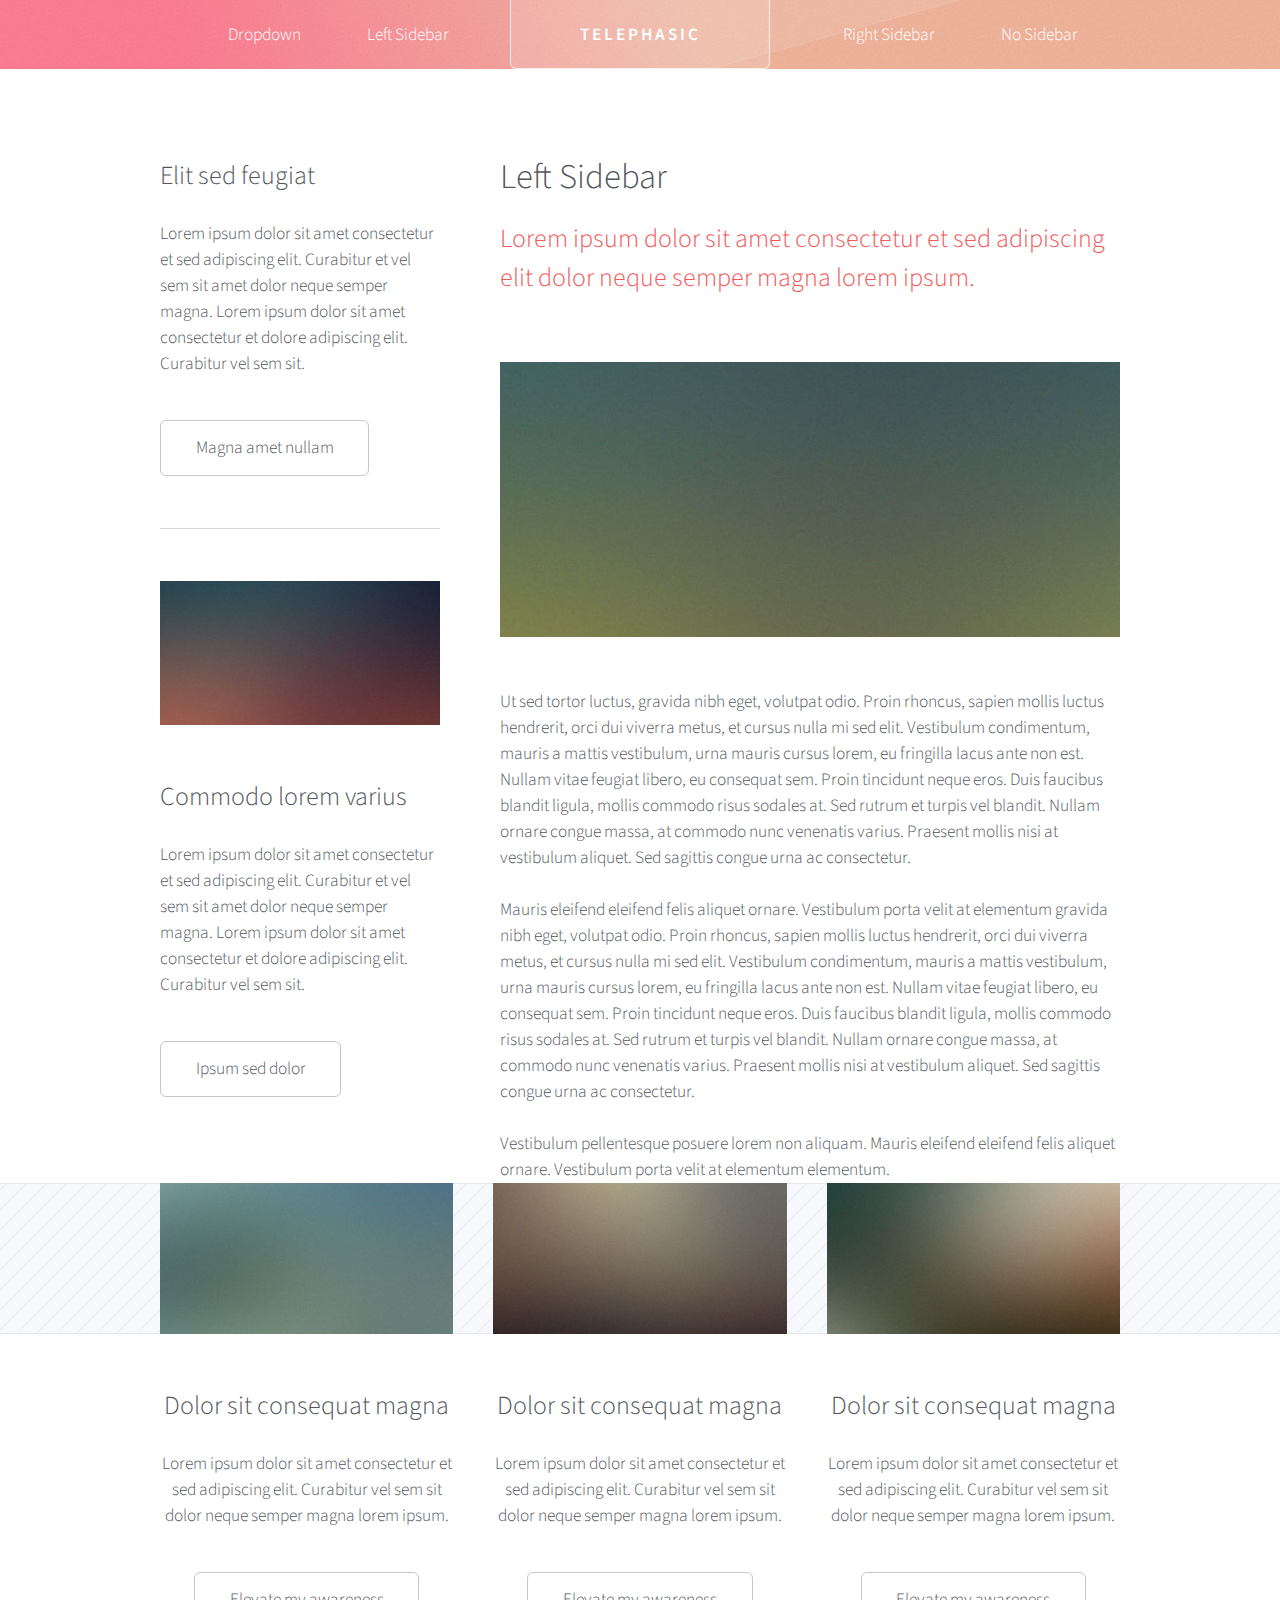
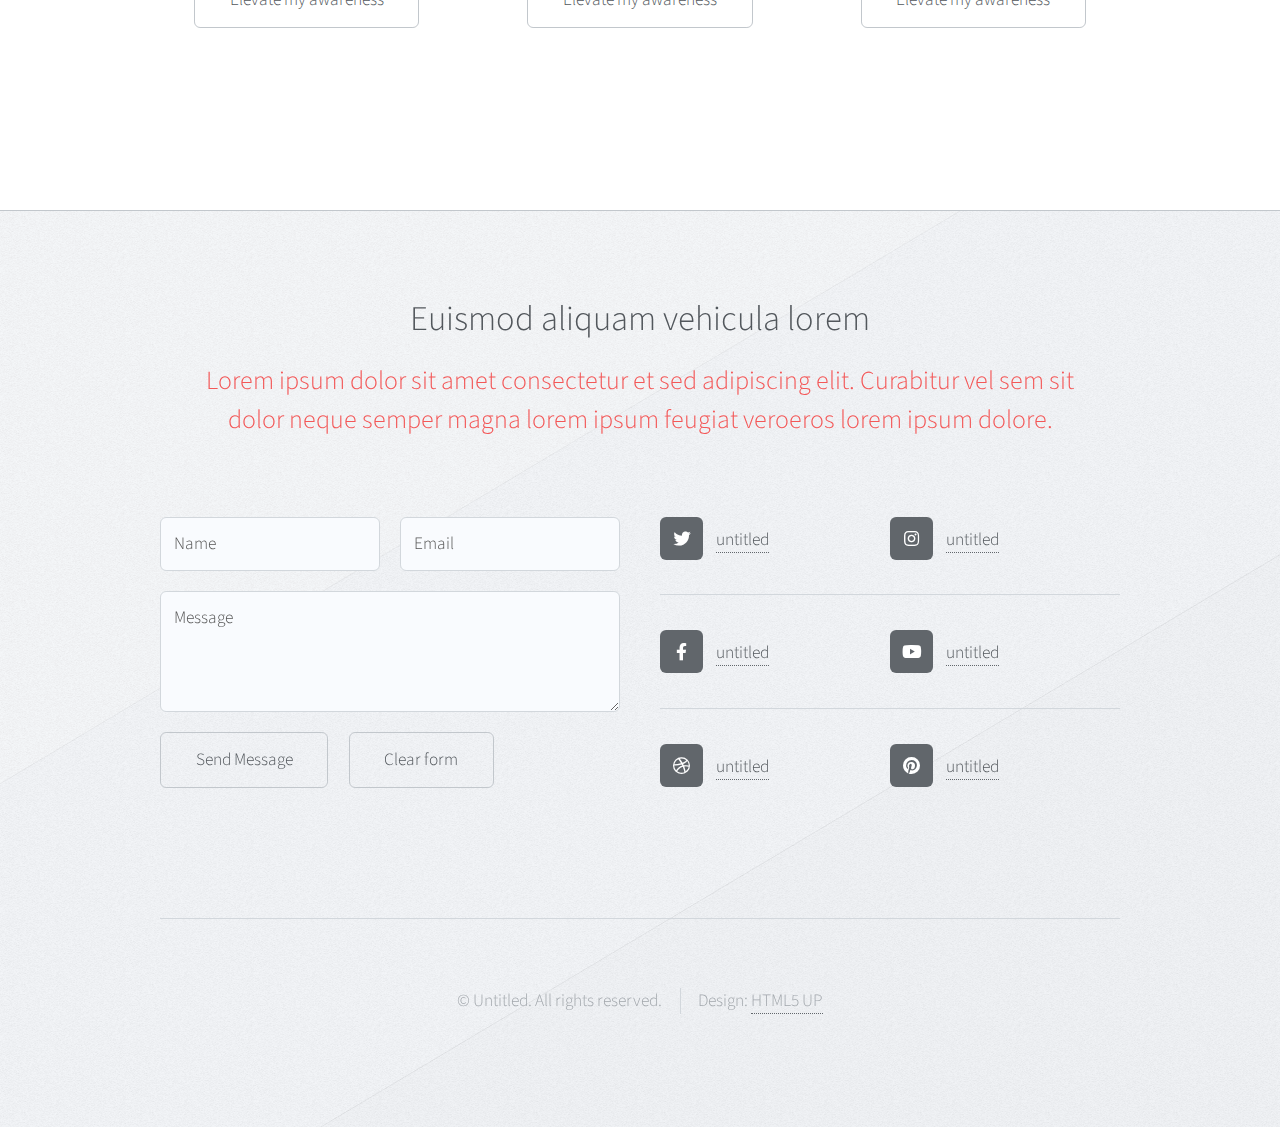
==== left-sidebar.html @ 4c79ed7a "Add files via upload" ====
<!DOCTYPE HTML>
<!--
	Telephasic by HTML5 UP
	html5up.net | @ajlkn
	Free for personal and commercial use under the CCA 3.0 license (html5up.net/license)
-->
<html>
	<head>
		<title>Telephasic by HTML5 UP</title>
		<meta charset="utf-8" />
		<meta name="viewport" content="width=device-width, initial-scale=1, user-scalable=no" />
		<link rel="stylesheet" href="assets/css/main.css" />
	</head>
	<body class="left-sidebar is-preload">
		<div id="page-wrapper">

			<!-- Header -->
				<div id="header-wrapper">
					<div id="header" class="container">

						<!-- Logo -->
							<h1 id="logo"><a href="index.html">Telephasic</a></h1>

						<!-- Nav -->
							<nav id="nav">
								<ul>
									<li>
										<a href="#">Dropdown</a>
										<ul>
											<li><a href="#">Lorem ipsum dolor</a></li>
											<li><a href="#">Magna phasellus</a></li>
											<li><a href="#">Etiam dolore nisl</a></li>
											<li>
												<a href="#">Phasellus consequat</a>
												<ul>
													<li><a href="#">Lorem ipsum dolor</a></li>
													<li><a href="#">Phasellus consequat</a></li>
													<li><a href="#">Magna phasellus</a></li>
													<li><a href="#">Etiam dolore nisl</a></li>
												</ul>
											</li>
											<li><a href="#">Veroeros feugiat</a></li>
										</ul>
									</li>
									<li><a href="left-sidebar.html">Left Sidebar</a></li>
									<li class="break"><a href="right-sidebar.html">Right Sidebar</a></li>
									<li><a href="no-sidebar.html">No Sidebar</a></li>
								</ul>
							</nav>

					</div>
				</div>

			<!-- Main -->
				<div class="wrapper">
					<div class="container" id="main">
						<div class="row gtr-150">
							<div class="col-4 col-12-narrower">

								<!-- Sidebar -->
									<section id="sidebar">
										<section>
											<header>
												<h3>Elit sed feugiat</h3>
											</header>
											<p>Lorem ipsum dolor sit amet consectetur et sed adipiscing elit. Curabitur et vel
											sem sit amet dolor neque semper magna. Lorem ipsum dolor sit amet consectetur et dolore
											adipiscing elit. Curabitur vel sem sit.</p>
											<ul class="actions">
												<li><a href="#" class="button">Magna amet nullam</a></li>
											</ul>
										</section>
										<section>
											<a href="#" class="image featured"><img src="images/pic07.jpg" alt="" /></a>
											<header>
												<h3>Commodo lorem varius</h3>
											</header>
											<p>Lorem ipsum dolor sit amet consectetur et sed adipiscing elit. Curabitur et vel
											sem sit amet dolor neque semper magna. Lorem ipsum dolor sit amet consectetur et dolore
											adipiscing elit. Curabitur vel sem sit.</p>
											<ul class="actions">
												<li><a href="#" class="button">Ipsum sed dolor</a></li>
											</ul>
										</section>
									</section>

							</div>
							<div class="col-8 col-12-narrower imp-narrower">

								<!-- Content -->
									<article id="content">
										<header>
											<h2>Left Sidebar</h2>
											<p>Lorem ipsum dolor sit amet consectetur et sed adipiscing elit
											dolor neque semper magna lorem ipsum.</p>
										</header>
										<a href="#" class="image featured"><img src="images/pic02.jpg" alt="" /></a>
										<p>Ut sed tortor luctus, gravida nibh eget, volutpat odio. Proin rhoncus, sapien
										mollis luctus hendrerit, orci dui viverra metus, et cursus nulla mi sed elit. Vestibulum
										condimentum, mauris a mattis vestibulum, urna mauris cursus lorem, eu fringilla lacus
										ante non est. Nullam vitae feugiat libero, eu consequat sem. Proin tincidunt neque
										eros. Duis faucibus blandit ligula, mollis commodo risus sodales at. Sed rutrum et
										turpis vel blandit. Nullam ornare congue massa, at commodo nunc venenatis varius.
										Praesent mollis nisi at vestibulum aliquet. Sed sagittis congue urna ac consectetur.</p>
										<p>Mauris eleifend eleifend felis aliquet ornare. Vestibulum porta velit at elementum
										gravida nibh eget, volutpat odio. Proin rhoncus, sapien
										mollis luctus hendrerit, orci dui viverra metus, et cursus nulla mi sed elit. Vestibulum
										condimentum, mauris a mattis vestibulum, urna mauris cursus lorem, eu fringilla lacus
										ante non est. Nullam vitae feugiat libero, eu consequat sem. Proin tincidunt neque
										eros. Duis faucibus blandit ligula, mollis commodo risus sodales at. Sed rutrum et
										turpis vel blandit. Nullam ornare congue massa, at commodo nunc venenatis varius.
										Praesent mollis nisi at vestibulum aliquet. Sed sagittis congue urna ac consectetur.</p>
										<p>Vestibulum pellentesque posuere lorem non aliquam. Mauris eleifend eleifend
										felis aliquet ornare. Vestibulum porta velit at elementum elementum.</p>
									</article>

							</div>
						</div>
						<div class="row features">
							<section class="col-4 col-12-narrower feature">
								<div class="image-wrapper first">
									<a href="#" class="image featured"><img src="images/pic03.jpg" alt="" /></a>
								</div>
								<header>
									<h3>Dolor sit consequat magna</h3>
								</header>
								<p>Lorem ipsum dolor sit amet consectetur et sed adipiscing elit. Curabitur
								vel sem sit dolor neque semper magna lorem ipsum.</p>
								<ul class="actions">
									<li><a href="#" class="button">Elevate my awareness</a></li>
								</ul>
							</section>
							<section class="col-4 col-12-narrower feature">
								<div class="image-wrapper">
									<a href="#" class="image featured"><img src="images/pic04.jpg" alt="" /></a>
								</div>
								<header>
									<h3>Dolor sit consequat magna</h3>
								</header>
								<p>Lorem ipsum dolor sit amet consectetur et sed adipiscing elit. Curabitur
								vel sem sit dolor neque semper magna lorem ipsum.</p>
								<ul class="actions">
									<li><a href="#" class="button">Elevate my awareness</a></li>
								</ul>
							</section>
							<section class="col-4 col-12-narrower feature">
								<div class="image-wrapper">
									<a href="#" class="image featured"><img src="images/pic05.jpg" alt="" /></a>
								</div>
								<header>
									<h3>Dolor sit consequat magna</h3>
								</header>
								<p>Lorem ipsum dolor sit amet consectetur et sed adipiscing elit. Curabitur
								vel sem sit dolor neque semper magna lorem ipsum.</p>
								<ul class="actions">
									<li><a href="#" class="button">Elevate my awareness</a></li>
								</ul>
							</section>
						</div>
					</div>
				</div>

			<!-- Footer -->
				<div id="footer-wrapper">
					<div id="footer" class="container">
						<header class="major">
							<h2>Euismod aliquam vehicula lorem</h2>
							<p>Lorem ipsum dolor sit amet consectetur et sed adipiscing elit. Curabitur vel sem sit<br />
							dolor neque semper magna lorem ipsum feugiat veroeros lorem ipsum dolore.</p>
						</header>
						<div class="row">
							<section class="col-6 col-12-narrower">
								<form method="post" action="#">
									<div class="row gtr-50">
										<div class="col-6 col-12-mobile">
											<input name="name" placeholder="Name" type="text" />
										</div>
										<div class="col-6 col-12-mobile">
											<input name="email" placeholder="Email" type="text" />
										</div>
										<div class="col-12">
											<textarea name="message" placeholder="Message"></textarea>
										</div>
										<div class="col-12">
											<ul class="actions">
												<li><input type="submit" value="Send Message" /></li>
												<li><input type="reset" value="Clear form" /></li>
											</ul>
										</div>
									</div>
								</form>
							</section>
							<section class="col-6 col-12-narrower">
								<div class="row gtr-0">
									<ul class="divided icons col-6 col-12-mobile">
										<li class="icon brands fa-twitter"><a href="#"><span class="extra">twitter.com/</span>untitled</a></li>
										<li class="icon brands fa-facebook-f"><a href="#"><span class="extra">facebook.com/</span>untitled</a></li>
										<li class="icon brands fa-dribbble"><a href="#"><span class="extra">dribbble.com/</span>untitled</a></li>
									</ul>
									<ul class="divided icons col-6 col-12-mobile">
										<li class="icon brands fa-instagram"><a href="#"><span class="extra">instagram.com/</span>untitled</a></li>
										<li class="icon brands fa-youtube"><a href="#"><span class="extra">youtube.com/</span>untitled</a></li>
										<li class="icon brands fa-pinterest"><a href="#"><span class="extra">pinterest.com/</span>untitled</a></li>
									</ul>
								</div>
							</section>
						</div>
					</div>
					<div id="copyright" class="container">
						<ul class="menu">
							<li>&copy; Untitled. All rights reserved.</li><li>Design: <a href="http://html5up.net">HTML5 UP</a></li>
						</ul>
					</div>
				</div>

		</div>

		<!-- Scripts -->
			<script src="assets/js/jquery.min.js"></script>
			<script src="assets/js/jquery.dropotron.min.js"></script>
			<script src="assets/js/browser.min.js"></script>
			<script src="assets/js/breakpoints.min.js"></script>
			<script src="assets/js/util.js"></script>
			<script src="assets/js/main.js"></script>

	</body>
</html>
---- assets/css/main.css ----
@import url("fontawesome-all.min.css");
@import url("https://fonts.googleapis.com/css?family=Source+Sans+Pro:300,300italic,400,400italic,600");

/*
	Telephasic by HTML5 UP
	html5up.net | @ajlkn
	Free for personal and commercial use under the CCA 3.0 license (html5up.net/license)
*/

html, body, div, span, applet, object,
iframe, h1, h2, h3, h4, h5, h6, p, blockquote,
pre, a, abbr, acronym, address, big, cite,
code, del, dfn, em, img, ins, kbd, q, s, samp,
small, strike, strong, sub, sup, tt, var, b,
u, i, center, dl, dt, dd, ol, ul, li, fieldset,
form, label, legend, table, caption, tbody,
tfoot, thead, tr, th, td, article, aside,
canvas, details, embed, figure, figcaption,
footer, header, hgroup, menu, nav, output, ruby,
section, summary, time, mark, audio, video {
	margin: 0;
	padding: 0;
	border: 0;
	font-size: 100%;
	font: inherit;
	vertical-align: baseline;}

article, aside, details, figcaption, figure,
footer, header, hgroup, menu, nav, section {
	display: block;}

body {
	line-height: 1;
}

ol, ul {
	list-style: none;
}

blockquote, q {
	quotes: none;
}

	blockquote:before, blockquote:after, q:before, q:after {
		content: '';
		content: none;
	}

table {
	border-collapse: collapse;
	border-spacing: 0;
}

body {
	-webkit-text-size-adjust: none;
}

mark {
	background-color: transparent;
	color: inherit;
}

input::-moz-focus-inner {
	border: 0;
	padding: 0;
}

input, select, textarea {
	-moz-appearance: none;
	-webkit-appearance: none;
	-ms-appearance: none;
	appearance: none;
}

/* Basic */

	@-ms-viewport {
		width: device-width;
	}

	html {
		box-sizing: border-box;
	}

	*, *:before, *:after {
		box-sizing: inherit;
	}

	body {
		background: #f5f7fa;
		font-family: 'Source Sans Pro', sans-serif;
		font-weight: 300;
		color: #52575c;
		line-height: 1.75em;
		font-size: 14pt;
	}

		body.is-preload *, body.is-preload *:before, body.is-preload *:after {
			-moz-animation: none !important;
			-webkit-animation: none !important;
			-ms-animation: none !important;
			animation: none !important;
			-moz-transition: none !important;
			-webkit-transition: none !important;
			-ms-transition: none !important;
			transition: none !important;
		}

	input, textarea, select {
		font-family: 'Source Sans Pro', sans-serif;
		font-weight: 300;
		color: #52575c;
		line-height: 1.75em;
		font-size: 15pt;
	}

	h1, h2, h3, h4, h5, h6 {
		font-weight: 300;
		color: #52575c;
	}

	h1 a, h2 a, h3 a, h4 a, h5 a, h6 a {
		color: inherit;
		text-decoration: none;
	}

	h2 {
		font-size: 2em;
		line-height: 1.25em;
	}

	h3 {
		font-size: 1.5em;
		line-height: 1.5em;
	}

	a {
		-moz-transition: color 0.25s ease-in-out, border-color 0.25s ease-in-out, background-color 0.25s ease-in-out;
		-webkit-transition: color 0.25s ease-in-out, border-color 0.25s ease-in-out, background-color 0.25s ease-in-out;
		-ms-transition: color 0.25s ease-in-out, border-color 0.25s ease-in-out, background-color 0.25s ease-in-out;
		transition: color 0.25s ease-in-out, border-color 0.25s ease-in-out, background-color 0.25s ease-in-out;
		color: inherit;
		text-decoration: none;
		border-bottom: dotted 1px #62676c;
	}

		a:hover {
			color: #f35858;
			border-bottom-color: rgba(255, 255, 255, 0);
		}

	strong, b {
		font-weight: 400;
		color: #42474c;
	}

	em, i {
		font-style: italic;
	}

	sub {
		position: relative;
		top: 0.5em;
		font-size: 0.8em;
	}

	sup {
		position: relative;
		top: -0.5em;
		font-size: 0.8em;
	}

	hr {
		border: 0;
		border-top: solid 1px #c2c7cc;
	}

	blockquote {
		border-left: solid 0.5em #c2c7cc;
		padding: 1em 0 1em 2em;
		font-style: italic;
	}

	p, ul, ol, dl, table {
		margin-bottom: 1.5em;
	}

	br.clear {
		clear: both;
	}

	.features {
		margin-bottom: 1.5em;
	}

	.feature {
		text-align: center;
	}

/* Sections/Article */

	section, article {
		margin-bottom: 3em;
	}

	section > :last-child,
	article > :last-child,
	section:last-child,
	article:last-child {
		margin-bottom: 0;
	}

	.row > section, .row > article {
		margin-bottom: 0;
	}

	header {
		margin-bottom: 1.5em;
	}

		header > p {
			display: block;
			color: #f35858;
			padding: 0.75em 0 1em 0;
			font-size: 1.5em;
			line-height: 1.5em;
		}

		header.major {
			text-align: center;
		}

/* Container */

	.container {
		margin: 0 auto;
		max-width: 100%;
		width: 1200px;
	}

		@media screen and (max-width: 1280px) {

			.container {
				width: 960px;
			}

		}

		@media screen and (max-width: 1080px) {

			.container {
				width: 100%;
			}

		}

		@media screen and (max-width: 820px) {

			.container {
				width: 100%;
			}

		}

		@media screen and (max-width: 736px) {

			.container {
				width: 100%;
			}

		}

		@media screen and (max-width: 480px) {

			.container {
				width: 100%;
			}

		}

/* Row */

	.row {
		display: flex;
		flex-wrap: wrap;
		box-sizing: border-box;
		align-items: stretch;
	}

		.row > * {
			box-sizing: border-box;
		}

		.row.gtr-uniform > * > :last-child {
			margin-bottom: 0;
		}

		.row.aln-left {
			justify-content: flex-start;
		}

		.row.aln-center {
			justify-content: center;
		}

		.row.aln-right {
			justify-content: flex-end;
		}

		.row.aln-top {
			align-items: flex-start;
		}

		.row.aln-middle {
			align-items: center;
		}

		.row.aln-bottom {
			align-items: flex-end;
		}

		.row > .imp {
			order: -1;
		}

		.row > .col-1 {
			width: 8.33333%;
		}

		.row > .off-1 {
			margin-left: 8.33333%;
		}

		.row > .col-2 {
			width: 16.66667%;
		}

		.row > .off-2 {
			margin-left: 16.66667%;
		}

		.row > .col-3 {
			width: 25%;
		}

		.row > .off-3 {
			margin-left: 25%;
		}

		.row > .col-4 {
			width: 33.33333%;
		}

		.row > .off-4 {
			margin-left: 33.33333%;
		}

		.row > .col-5 {
			width: 41.66667%;
		}

		.row > .off-5 {
			margin-left: 41.66667%;
		}

		.row > .col-6 {
			width: 50%;
		}

		.row > .off-6 {
			margin-left: 50%;
		}

		.row > .col-7 {
			width: 58.33333%;
		}

		.row > .off-7 {
			margin-left: 58.33333%;
		}

		.row > .col-8 {
			width: 66.66667%;
		}

		.row > .off-8 {
			margin-left: 66.66667%;
		}

		.row > .col-9 {
			width: 75%;
		}

		.row > .off-9 {
			margin-left: 75%;
		}

		.row > .col-10 {
			width: 83.33333%;
		}

		.row > .off-10 {
			margin-left: 83.33333%;
		}

		.row > .col-11 {
			width: 91.66667%;
		}

		.row > .off-11 {
			margin-left: 91.66667%;
		}

		.row > .col-12 {
			width: 100%;
		}

		.row > .off-12 {
			margin-left: 100%;
		}

		.row.gtr-0 {
			margin-top: 0px;
			margin-left: 0px;
		}

			.row.gtr-0 > * {
				padding: 0px 0 0 0px;
			}

			.row.gtr-0.gtr-uniform {
				margin-top: 0px;
			}

				.row.gtr-0.gtr-uniform > * {
					padding-top: 0px;
				}

		.row.gtr-25 {
			margin-top: -12.5px;
			margin-left: -12.5px;
		}

			.row.gtr-25 > * {
				padding: 12.5px 0 0 12.5px;
			}

			.row.gtr-25.gtr-uniform {
				margin-top: -12.5px;
			}

				.row.gtr-25.gtr-uniform > * {
					padding-top: 12.5px;
				}

		.row.gtr-50 {
			margin-top: -25px;
			margin-left: -25px;
		}

			.row.gtr-50 > * {
				padding: 25px 0 0 25px;
			}

			.row.gtr-50.gtr-uniform {
				margin-top: -25px;
			}

				.row.gtr-50.gtr-uniform > * {
					padding-top: 25px;
				}

		.row {
			margin-top: -50px;
			margin-left: -50px;
		}

			.row > * {
				padding: 50px 0 0 50px;
			}

			.row.gtr-uniform {
				margin-top: -50px;
			}

				.row.gtr-uniform > * {
					padding-top: 50px;
				}

		.row.gtr-150 {
			margin-top: -75px;
			margin-left: -75px;
		}

			.row.gtr-150 > * {
				padding: 75px 0 0 75px;
			}

			.row.gtr-150.gtr-uniform {
				margin-top: -75px;
			}

				.row.gtr-150.gtr-uniform > * {
					padding-top: 75px;
				}

		.row.gtr-200 {
			margin-top: -100px;
			margin-left: -100px;
		}

			.row.gtr-200 > * {
				padding: 100px 0 0 100px;
			}

			.row.gtr-200.gtr-uniform {
				margin-top: -100px;
			}

				.row.gtr-200.gtr-uniform > * {
					padding-top: 100px;
				}

		@media screen and (max-width: 1280px) {

			.row {
				display: flex;
				flex-wrap: wrap;
				box-sizing: border-box;
				align-items: stretch;
			}

				.row > * {
					box-sizing: border-box;
				}

				.row.gtr-uniform > * > :last-child {
					margin-bottom: 0;
				}

				.row.aln-left {
					justify-content: flex-start;
				}

				.row.aln-center {
					justify-content: center;
				}

				.row.aln-right {
					justify-content: flex-end;
				}

				.row.aln-top {
					align-items: flex-start;
				}

				.row.aln-middle {
					align-items: center;
				}

				.row.aln-bottom {
					align-items: flex-end;
				}

				.row > .imp-normal {
					order: -1;
				}

				.row > .col-1-normal {
					width: 8.33333%;
				}

				.row > .off-1-normal {
					margin-left: 8.33333%;
				}

				.row > .col-2-normal {
					width: 16.66667%;
				}

				.row > .off-2-normal {
					margin-left: 16.66667%;
				}

				.row > .col-3-normal {
					width: 25%;
				}

				.row > .off-3-normal {
					margin-left: 25%;
				}

				.row > .col-4-normal {
					width: 33.33333%;
				}

				.row > .off-4-normal {
					margin-left: 33.33333%;
				}

				.row > .col-5-normal {
					width: 41.66667%;
				}

				.row > .off-5-normal {
					margin-left: 41.66667%;
				}

				.row > .col-6-normal {
					width: 50%;
				}

				.row > .off-6-normal {
					margin-left: 50%;
				}

				.row > .col-7-normal {
					width: 58.33333%;
				}

				.row > .off-7-normal {
					margin-left: 58.33333%;
				}

				.row > .col-8-normal {
					width: 66.66667%;
				}

				.row > .off-8-normal {
					margin-left: 66.66667%;
				}

				.row > .col-9-normal {
					width: 75%;
				}

				.row > .off-9-normal {
					margin-left: 75%;
				}

				.row > .col-10-normal {
					width: 83.33333%;
				}

				.row > .off-10-normal {
					margin-left: 83.33333%;
				}

				.row > .col-11-normal {
					width: 91.66667%;
				}

				.row > .off-11-normal {
					margin-left: 91.66667%;
				}

				.row > .col-12-normal {
					width: 100%;
				}

				.row > .off-12-normal {
					margin-left: 100%;
				}

				.row.gtr-0 {
					margin-top: 0px;
					margin-left: 0px;
				}

					.row.gtr-0 > * {
						padding: 0px 0 0 0px;
					}

					.row.gtr-0.gtr-uniform {
						margin-top: 0px;
					}

						.row.gtr-0.gtr-uniform > * {
							padding-top: 0px;
						}

				.row.gtr-25 {
					margin-top: -10px;
					margin-left: -10px;
				}

					.row.gtr-25 > * {
						padding: 10px 0 0 10px;
					}

					.row.gtr-25.gtr-uniform {
						margin-top: -10px;
					}

						.row.gtr-25.gtr-uniform > * {
							padding-top: 10px;
						}

				.row.gtr-50 {
					margin-top: -20px;
					margin-left: -20px;
				}

					.row.gtr-50 > * {
						padding: 20px 0 0 20px;
					}

					.row.gtr-50.gtr-uniform {
						margin-top: -20px;
					}

						.row.gtr-50.gtr-uniform > * {
							padding-top: 20px;
						}

				.row {
					margin-top: -40px;
					margin-left: -40px;
				}

					.row > * {
						padding: 40px 0 0 40px;
					}

					.row.gtr-uniform {
						margin-top: -40px;
					}

						.row.gtr-uniform > * {
							padding-top: 40px;
						}

				.row.gtr-150 {
					margin-top: -60px;
					margin-left: -60px;
				}

					.row.gtr-150 > * {
						padding: 60px 0 0 60px;
					}

					.row.gtr-150.gtr-uniform {
						margin-top: -60px;
					}

						.row.gtr-150.gtr-uniform > * {
							padding-top: 60px;
						}

				.row.gtr-200 {
					margin-top: -80px;
					margin-left: -80px;
				}

					.row.gtr-200 > * {
						padding: 80px 0 0 80px;
					}

					.row.gtr-200.gtr-uniform {
						margin-top: -80px;
					}

						.row.gtr-200.gtr-uniform > * {
							padding-top: 80px;
						}

		}

		@media screen and (max-width: 1080px) {

			.row {
				display: flex;
				flex-wrap: wrap;
				box-sizing: border-box;
				align-items: stretch;
			}

				.row > * {
					box-sizing: border-box;
				}

				.row.gtr-uniform > * > :last-child {
					margin-bottom: 0;
				}

				.row.aln-left {
					justify-content: flex-start;
				}

				.row.aln-center {
					justify-content: center;
				}

				.row.aln-right {
					justify-content: flex-end;
				}

				.row.aln-top {
					align-items: flex-start;
				}

				.row.aln-middle {
					align-items: center;
				}

				.row.aln-bottom {
					align-items: flex-end;
				}

				.row > .imp-narrow {
					order: -1;
				}

				.row > .col-1-narrow {
					width: 8.33333%;
				}

				.row > .off-1-narrow {
					margin-left: 8.33333%;
				}

				.row > .col-2-narrow {
					width: 16.66667%;
				}

				.row > .off-2-narrow {
					margin-left: 16.66667%;
				}

				.row > .col-3-narrow {
					width: 25%;
				}

				.row > .off-3-narrow {
					margin-left: 25%;
				}

				.row > .col-4-narrow {
					width: 33.33333%;
				}

				.row > .off-4-narrow {
					margin-left: 33.33333%;
				}

				.row > .col-5-narrow {
					width: 41.66667%;
				}

				.row > .off-5-narrow {
					margin-left: 41.66667%;
				}

				.row > .col-6-narrow {
					width: 50%;
				}

				.row > .off-6-narrow {
					margin-left: 50%;
				}

				.row > .col-7-narrow {
					width: 58.33333%;
				}

				.row > .off-7-narrow {
					margin-left: 58.33333%;
				}

				.row > .col-8-narrow {
					width: 66.66667%;
				}

				.row > .off-8-narrow {
					margin-left: 66.66667%;
				}

				.row > .col-9-narrow {
					width: 75%;
				}

				.row > .off-9-narrow {
					margin-left: 75%;
				}

				.row > .col-10-narrow {
					width: 83.33333%;
				}

				.row > .off-10-narrow {
					margin-left: 83.33333%;
				}

				.row > .col-11-narrow {
					width: 91.66667%;
				}

				.row > .off-11-narrow {
					margin-left: 91.66667%;
				}

				.row > .col-12-narrow {
					width: 100%;
				}

				.row > .off-12-narrow {
					margin-left: 100%;
				}

				.row.gtr-0 {
					margin-top: 0px;
					margin-left: 0px;
				}

					.row.gtr-0 > * {
						padding: 0px 0 0 0px;
					}

					.row.gtr-0.gtr-uniform {
						margin-top: 0px;
					}

						.row.gtr-0.gtr-uniform > * {
							padding-top: 0px;
						}

				.row.gtr-25 {
					margin-top: -10px;
					margin-left: -10px;
				}

					.row.gtr-25 > * {
						padding: 10px 0 0 10px;
					}

					.row.gtr-25.gtr-uniform {
						margin-top: -10px;
					}

						.row.gtr-25.gtr-uniform > * {
							padding-top: 10px;
						}

				.row.gtr-50 {
					margin-top: -20px;
					margin-left: -20px;
				}

					.row.gtr-50 > * {
						padding: 20px 0 0 20px;
					}

					.row.gtr-50.gtr-uniform {
						margin-top: -20px;
					}

						.row.gtr-50.gtr-uniform > * {
							padding-top: 20px;
						}

				.row {
					margin-top: -40px;
					margin-left: -40px;
				}

					.row > * {
						padding: 40px 0 0 40px;
					}

					.row.gtr-uniform {
						margin-top: -40px;
					}

						.row.gtr-uniform > * {
							padding-top: 40px;
						}

				.row.gtr-150 {
					margin-top: -60px;
					margin-left: -60px;
				}

					.row.gtr-150 > * {
						padding: 60px 0 0 60px;
					}

					.row.gtr-150.gtr-uniform {
						margin-top: -60px;
					}

						.row.gtr-150.gtr-uniform > * {
							padding-top: 60px;
						}

				.row.gtr-200 {
					margin-top: -80px;
					margin-left: -80px;
				}

					.row.gtr-200 > * {
						padding: 80px 0 0 80px;
					}

					.row.gtr-200.gtr-uniform {
						margin-top: -80px;
					}

						.row.gtr-200.gtr-uniform > * {
							padding-top: 80px;
						}

		}

		@media screen and (max-width: 820px) {

			.row {
				display: flex;
				flex-wrap: wrap;
				box-sizing: border-box;
				align-items: stretch;
			}

				.row > * {
					box-sizing: border-box;
				}

				.row.gtr-uniform > * > :last-child {
					margin-bottom: 0;
				}

				.row.aln-left {
					justify-content: flex-start;
				}

				.row.aln-center {
					justify-content: center;
				}

				.row.aln-right {
					justify-content: flex-end;
				}

				.row.aln-top {
					align-items: flex-start;
				}

				.row.aln-middle {
					align-items: center;
				}

				.row.aln-bottom {
					align-items: flex-end;
				}

				.row > .imp-narrower {
					order: -1;
				}

				.row > .col-1-narrower {
					width: 8.33333%;
				}

				.row > .off-1-narrower {
					margin-left: 8.33333%;
				}

				.row > .col-2-narrower {
					width: 16.66667%;
				}

				.row > .off-2-narrower {
					margin-left: 16.66667%;
				}

				.row > .col-3-narrower {
					width: 25%;
				}

				.row > .off-3-narrower {
					margin-left: 25%;
				}

				.row > .col-4-narrower {
					width: 33.33333%;
				}

				.row > .off-4-narrower {
					margin-left: 33.33333%;
				}

				.row > .col-5-narrower {
					width: 41.66667%;
				}

				.row > .off-5-narrower {
					margin-left: 41.66667%;
				}

				.row > .col-6-narrower {
					width: 50%;
				}

				.row > .off-6-narrower {
					margin-left: 50%;
				}

				.row > .col-7-narrower {
					width: 58.33333%;
				}

				.row > .off-7-narrower {
					margin-left: 58.33333%;
				}

				.row > .col-8-narrower {
					width: 66.66667%;
				}

				.row > .off-8-narrower {
					margin-left: 66.66667%;
				}

				.row > .col-9-narrower {
					width: 75%;
				}

				.row > .off-9-narrower {
					margin-left: 75%;
				}

				.row > .col-10-narrower {
					width: 83.33333%;
				}

				.row > .off-10-narrower {
					margin-left: 83.33333%;
				}

				.row > .col-11-narrower {
					width: 91.66667%;
				}

				.row > .off-11-narrower {
					margin-left: 91.66667%;
				}

				.row > .col-12-narrower {
					width: 100%;
				}

				.row > .off-12-narrower {
					margin-left: 100%;
				}

				.row.gtr-0 {
					margin-top: 0px;
					margin-left: 0px;
				}

					.row.gtr-0 > * {
						padding: 0px 0 0 0px;
					}

					.row.gtr-0.gtr-uniform {
						margin-top: 0px;
					}

						.row.gtr-0.gtr-uniform > * {
							padding-top: 0px;
						}

				.row.gtr-25 {
					margin-top: -7.5px;
					margin-left: -7.5px;
				}

					.row.gtr-25 > * {
						padding: 7.5px 0 0 7.5px;
					}

					.row.gtr-25.gtr-uniform {
						margin-top: -7.5px;
					}

						.row.gtr-25.gtr-uniform > * {
							padding-top: 7.5px;
						}

				.row.gtr-50 {
					margin-top: -15px;
					margin-left: -15px;
				}

					.row.gtr-50 > * {
						padding: 15px 0 0 15px;
					}

					.row.gtr-50.gtr-uniform {
						margin-top: -15px;
					}

						.row.gtr-50.gtr-uniform > * {
							padding-top: 15px;
						}

				.row {
					margin-top: -30px;
					margin-left: -30px;
				}

					.row > * {
						padding: 30px 0 0 30px;
					}

					.row.gtr-uniform {
						margin-top: -30px;
					}

						.row.gtr-uniform > * {
							padding-top: 30px;
						}

				.row.gtr-150 {
					margin-top: -45px;
					margin-left: -45px;
				}

					.row.gtr-150 > * {
						padding: 45px 0 0 45px;
					}

					.row.gtr-150.gtr-uniform {
						margin-top: -45px;
					}

						.row.gtr-150.gtr-uniform > * {
							padding-top: 45px;
						}

				.row.gtr-200 {
					margin-top: -60px;
					margin-left: -60px;
				}

					.row.gtr-200 > * {
						padding: 60px 0 0 60px;
					}

					.row.gtr-200.gtr-uniform {
						margin-top: -60px;
					}

						.row.gtr-200.gtr-uniform > * {
							padding-top: 60px;
						}

		}

		@media screen and (max-width: 736px) {

			.row {
				display: flex;
				flex-wrap: wrap;
				box-sizing: border-box;
				align-items: stretch;
			}

				.row > * {
					box-sizing: border-box;
				}

				.row.gtr-uniform > * > :last-child {
					margin-bottom: 0;
				}

				.row.aln-left {
					justify-content: flex-start;
				}

				.row.aln-center {
					justify-content: center;
				}

				.row.aln-right {
					justify-content: flex-end;
				}

				.row.aln-top {
					align-items: flex-start;
				}

				.row.aln-middle {
					align-items: center;
				}

				.row.aln-bottom {
					align-items: flex-end;
				}

				.row > .imp-mobile {
					order: -1;
				}

				.row > .col-1-mobile {
					width: 8.33333%;
				}

				.row > .off-1-mobile {
					margin-left: 8.33333%;
				}

				.row > .col-2-mobile {
					width: 16.66667%;
				}

				.row > .off-2-mobile {
					margin-left: 16.66667%;
				}

				.row > .col-3-mobile {
					width: 25%;
				}

				.row > .off-3-mobile {
					margin-left: 25%;
				}

				.row > .col-4-mobile {
					width: 33.33333%;
				}

				.row > .off-4-mobile {
					margin-left: 33.33333%;
				}

				.row > .col-5-mobile {
					width: 41.66667%;
				}

				.row > .off-5-mobile {
					margin-left: 41.66667%;
				}

				.row > .col-6-mobile {
					width: 50%;
				}

				.row > .off-6-mobile {
					margin-left: 50%;
				}

				.row > .col-7-mobile {
					width: 58.33333%;
				}

				.row > .off-7-mobile {
					margin-left: 58.33333%;
				}

				.row > .col-8-mobile {
					width: 66.66667%;
				}

				.row > .off-8-mobile {
					margin-left: 66.66667%;
				}

				.row > .col-9-mobile {
					width: 75%;
				}

				.row > .off-9-mobile {
					margin-left: 75%;
				}

				.row > .col-10-mobile {
					width: 83.33333%;
				}

				.row > .off-10-mobile {
					margin-left: 83.33333%;
				}

				.row > .col-11-mobile {
					width: 91.66667%;
				}

				.row > .off-11-mobile {
					margin-left: 91.66667%;
				}

				.row > .col-12-mobile {
					width: 100%;
				}

				.row > .off-12-mobile {
					margin-left: 100%;
				}

				.row.gtr-0 {
					margin-top: 0px;
					margin-left: 0px;
				}

					.row.gtr-0 > * {
						padding: 0px 0 0 0px;
					}

					.row.gtr-0.gtr-uniform {
						margin-top: 0px;
					}

						.row.gtr-0.gtr-uniform > * {
							padding-top: 0px;
						}

				.row.gtr-25 {
					margin-top: -5px;
					margin-left: -5px;
				}

					.row.gtr-25 > * {
						padding: 5px 0 0 5px;
					}

					.row.gtr-25.gtr-uniform {
						margin-top: -5px;
					}

						.row.gtr-25.gtr-uniform > * {
							padding-top: 5px;
						}

				.row.gtr-50 {
					margin-top: -10px;
					margin-left: -10px;
				}

					.row.gtr-50 > * {
						padding: 10px 0 0 10px;
					}

					.row.gtr-50.gtr-uniform {
						margin-top: -10px;
					}

						.row.gtr-50.gtr-uniform > * {
							padding-top: 10px;
						}

				.row {
					margin-top: -20px;
					margin-left: -20px;
				}

					.row > * {
						padding: 20px 0 0 20px;
					}

					.row.gtr-uniform {
						margin-top: -20px;
					}

						.row.gtr-uniform > * {
							padding-top: 20px;
						}

				.row.gtr-150 {
					margin-top: -30px;
					margin-left: -30px;
				}

					.row.gtr-150 > * {
						padding: 30px 0 0 30px;
					}

					.row.gtr-150.gtr-uniform {
						margin-top: -30px;
					}

						.row.gtr-150.gtr-uniform > * {
							padding-top: 30px;
						}

				.row.gtr-200 {
					margin-top: -40px;
					margin-left: -40px;
				}

					.row.gtr-200 > * {
						padding: 40px 0 0 40px;
					}

					.row.gtr-200.gtr-uniform {
						margin-top: -40px;
					}

						.row.gtr-200.gtr-uniform > * {
							padding-top: 40px;
						}

		}

		@media screen and (max-width: 480px) {

			.row {
				display: flex;
				flex-wrap: wrap;
				box-sizing: border-box;
				align-items: stretch;
			}

				.row > * {
					box-sizing: border-box;
				}

				.row.gtr-uniform > * > :last-child {
					margin-bottom: 0;
				}

				.row.aln-left {
					justify-content: flex-start;
				}

				.row.aln-center {
					justify-content: center;
				}

				.row.aln-right {
					justify-content: flex-end;
				}

				.row.aln-top {
					align-items: flex-start;
				}

				.row.aln-middle {
					align-items: center;
				}

				.row.aln-bottom {
					align-items: flex-end;
				}

				.row > .imp-mobilep {
					order: -1;
				}

				.row > .col-1-mobilep {
					width: 8.33333%;
				}

				.row > .off-1-mobilep {
					margin-left: 8.33333%;
				}

				.row > .col-2-mobilep {
					width: 16.66667%;
				}

				.row > .off-2-mobilep {
					margin-left: 16.66667%;
				}

				.row > .col-3-mobilep {
					width: 25%;
				}

				.row > .off-3-mobilep {
					margin-left: 25%;
				}

				.row > .col-4-mobilep {
					width: 33.33333%;
				}

				.row > .off-4-mobilep {
					margin-left: 33.33333%;
				}

				.row > .col-5-mobilep {
					width: 41.66667%;
				}

				.row > .off-5-mobilep {
					margin-left: 41.66667%;
				}

				.row > .col-6-mobilep {
					width: 50%;
				}

				.row > .off-6-mobilep {
					margin-left: 50%;
				}

				.row > .col-7-mobilep {
					width: 58.33333%;
				}

				.row > .off-7-mobilep {
					margin-left: 58.33333%;
				}

				.row > .col-8-mobilep {
					width: 66.66667%;
				}

				.row > .off-8-mobilep {
					margin-left: 66.66667%;
				}

				.row > .col-9-mobilep {
					width: 75%;
				}

				.row > .off-9-mobilep {
					margin-left: 75%;
				}

				.row > .col-10-mobilep {
					width: 83.33333%;
				}

				.row > .off-10-mobilep {
					margin-left: 83.33333%;
				}

				.row > .col-11-mobilep {
					width: 91.66667%;
				}

				.row > .off-11-mobilep {
					margin-left: 91.66667%;
				}

				.row > .col-12-mobilep {
					width: 100%;
				}

				.row > .off-12-mobilep {
					margin-left: 100%;
				}

				.row.gtr-0 {
					margin-top: 0px;
					margin-left: 0px;
				}

					.row.gtr-0 > * {
						padding: 0px 0 0 0px;
					}

					.row.gtr-0.gtr-uniform {
						margin-top: 0px;
					}

						.row.gtr-0.gtr-uniform > * {
							padding-top: 0px;
						}

				.row.gtr-25 {
					margin-top: -5px;
					margin-left: -5px;
				}

					.row.gtr-25 > * {
						padding: 5px 0 0 5px;
					}

					.row.gtr-25.gtr-uniform {
						margin-top: -5px;
					}

						.row.gtr-25.gtr-uniform > * {
							padding-top: 5px;
						}

				.row.gtr-50 {
					margin-top: -10px;
					margin-left: -10px;
				}

					.row.gtr-50 > * {
						padding: 10px 0 0 10px;
					}

					.row.gtr-50.gtr-uniform {
						margin-top: -10px;
					}

						.row.gtr-50.gtr-uniform > * {
							padding-top: 10px;
						}

				.row {
					margin-top: -20px;
					margin-left: -20px;
				}

					.row > * {
						padding: 20px 0 0 20px;
					}

					.row.gtr-uniform {
						margin-top: -20px;
					}

						.row.gtr-uniform > * {
							padding-top: 20px;
						}

				.row.gtr-150 {
					margin-top: -30px;
					margin-left: -30px;
				}

					.row.gtr-150 > * {
						padding: 30px 0 0 30px;
					}

					.row.gtr-150.gtr-uniform {
						margin-top: -30px;
					}

						.row.gtr-150.gtr-uniform > * {
							padding-top: 30px;
						}

				.row.gtr-200 {
					margin-top: -40px;
					margin-left: -40px;
				}

					.row.gtr-200 > * {
						padding: 40px 0 0 40px;
					}

					.row.gtr-200.gtr-uniform {
						margin-top: -40px;
					}

						.row.gtr-200.gtr-uniform > * {
							padding-top: 40px;
						}

		}

/* Image */

	.image {
		-moz-transition: opacity 0.25s ease-in-out;
		-webkit-transition: opacity 0.25s ease-in-out;
		-ms-transition: opacity 0.25s ease-in-out;
		transition: opacity 0.25s ease-in-out;
		display: inline-block;
		outline: 0;
		border: 0;
	}

		.image img {
			display: block;
			width: 100%;
		}

		.image.fit {
			display: block;
			width: 100%;
		}

		.image.featured {
			display: block;
			width: 100%;
			margin: 0 0 3em 0;
		}

		.image.left {
			float: left;
			margin: 0 2em 2em 0;
		}

		.image.centered {
			display: block;
			margin: 0 0 3em 0;
		}

			.image.centered img {
				margin: 0 auto;
				width: auto;
			}

	a.image:hover {
		opacity: 0.85;
	}

/* List */

	ul {
		list-style: disc;
		padding-left: 1em;
	}

		ul li {
			padding-left: 0.5em;
		}

	ol {
		list-style: decimal;
		padding-left: 1.25em;
	}

		ol li {
			padding-left: 0.25em;
		}

/* Actions */

	ul.actions {
		padding-top: 1em;
		list-style: none;
		padding-left: 0;
	}

		ul.actions.major {
			text-align: center;
		}

		ul.actions li {
			display: inline-block;
			margin-left: 1em;
			padding-left: 0;
		}

			ul.actions li:first-child {
				margin-left: 0;
			}

/* Divided */

	ul.divided {
		list-style: none;
		padding-left: 0;
	}

		ul.divided li {
			border-top: solid 1px #d2d7dc;
			padding-top: 2em;
			margin-top: 2em;
			padding-left: 0;
		}

			ul.divided li:first-child {
				padding-top: 0;
				margin-top: 0;
				border-top: 0;
			}

/* Icons */

	ul.icons {
		list-style: none;
		padding-left: 0;
	}

		ul.icons li {
			padding-left: 0;
		}

			ul.icons li:before {
				display: inline-block;
				color: #fff;
				background: #61666b;
				width: 2.5em;
				height: 2.5em;
				border-radius: 0.35em;
				text-align: center;
				line-height: 2.5em;
				margin-right: 0.75em;
			}

/* Menu */

	ul.menu {
		list-style: none;
		padding-left: 0;
	}

		ul.menu li {
			display: inline-block;
			border-left: solid 1px #d2d7dc;
			padding-left: 1em;
			margin-left: 1em;
		}

			ul.menu li:first-child {
				border-left: 0;
				padding-left: 0;
				margin-left: 0;
			}

/* Form */

	form .actions {
		padding-top: 0;
	}

	form label {
		display: block;
		font-weight: 300;
		color: #52575c;
		margin: 0 0 0.5em 0;
	}

	form input[type="text"],
	form input[type="email"],
	form input[type="password"],
	form select,
	form textarea {
		-moz-transition: background-color 0.25s ease-in-out;
		-webkit-transition: background-color 0.25s ease-in-out;
		-ms-transition: background-color 0.25s ease-in-out;
		transition: background-color 0.25s ease-in-out;
		-webkit-appearance: none;
		display: block;
		background: #f9fbfe;
		border: solid 1px #d2d7dc;
		border-radius: 0.35em;
		width: 100%;
		line-height: 1.5em;
		padding: 0.75em;
	}

		form input[type="text"]:focus,
		form input[type="email"]:focus,
		form input[type="password"]:focus,
		form select:focus,
		form textarea:focus {
			background: #fff;
		}

	form textarea {
		min-height: 7em;
	}

	form ::-webkit-input-placeholder {
		color: #555 !important;
	}

	form :-moz-placeholder {
		color: #555 !important;
	}

	form ::-moz-placeholder {
		color: #555 !important;
	}

	form :-ms-input-placeholder {
		color: #555 !important;
	}

	form ::-moz-focus-inner {
		border: 0;
	}

/* Table */

	table {
		width: 100%;
	}

		table.default {
			width: 100%;
		}

			table.default tbody tr {
				border-top: solid 1px #D2D7DC;
			}

				table.default tbody tr:nth-child(2n+1) {
					background: #f9fbfe;
				}

			table.default td {
				padding: 0.5em 1em 0.5em 1em;
			}

			table.default th {
				text-align: left;
				font-weight: 400;
				padding: 0.5em 1em 0.5em 1em;
			}

			table.default tfoot {
				border-top: solid 1px #D2D7DC;
			}

/* Button */

	input[type="button"],
	input[type="submit"],
	input[type="reset"],
	button,
	.button {
		-moz-transition: color 0.25s ease-in-out, border-color 0.25s ease-in-out, background-color 0.25s ease-in-out;
		-webkit-transition: color 0.25s ease-in-out, border-color 0.25s ease-in-out, background-color 0.25s ease-in-out;
		-ms-transition: color 0.25s ease-in-out, border-color 0.25s ease-in-out, background-color 0.25s ease-in-out;
		transition: color 0.25s ease-in-out, border-color 0.25s ease-in-out, background-color 0.25s ease-in-out;
		display: inline-block;
		color: inherit;
		background: none;
		text-decoration: none;
		border: solid 1px #c2c7cc;
		border-radius: 0.35em;
		padding: 0.8em 2em 0.8em 2em;
		cursor: pointer;
		outline: 0;
	}

		input[type="button"]:hover,
		input[type="submit"]:hover,
		input[type="reset"]:hover,
		button:hover,
		.button:hover {
			color: #f35858;
			border-color: rgba(243, 88, 88, 0.5);
		}

/* Icons */

	.icon {
		text-decoration: none;
		text-decoration: none;
	}

		.icon:before {
			-moz-osx-font-smoothing: grayscale;
			-webkit-font-smoothing: antialiased;
			display: inline-block;
			font-style: normal;
			font-variant: normal;
			text-rendering: auto;
			line-height: 1;
			text-transform: none !important;
			font-family: 'Font Awesome 5 Free';
			font-weight: 400;
		}

		.icon:before {
			line-height: inherit;
		}

		.icon > .label {
			display: none;
		}

		.icon.solid:before {
			font-weight: 900;
		}

		.icon.brands:before {
			font-family: 'Font Awesome 5 Brands';
		}

/* Wrappers */

	.wrapper {
		position: relative;
		background: #fff;
		overflow-x: hidden;
		padding: 6em 0 6em 0;
	}

	.image-wrapper {
		position: relative;
	}

		.image-wrapper .image {
			position: relative;
			z-index: 2;
		}

		.image-wrapper.first:before {
			content: '';
			display: block;
			width: 2000%;
			height: 100%;
			position: absolute;
			left: -1000%;
			top: 0;
			z-index: 1;
			box-shadow: inset 0px 0px 0px 1px #e8e8e8;
			background: #f6f8fb url("images/image-wrapper.svg");
		}

	#header-wrapper {
		position: relative;
		padding: 4em 0 2em 0;
		background-image: url("images/header.svg");
		background-image: url("images/overlay.png"), url("images/header.svg"), -moz-linear-gradient(75deg, #FF7088 15%, #F2B69D 55%);
		background-image: url("images/overlay.png"), url("images/header.svg"), -webkit-linear-gradient(75deg, #FF7088 15%, #F2B69D 55%);
		background-image: url("images/overlay.png"), url("images/header.svg"), -ms-linear-gradient(75deg, #FF7088 15%, #F2B69D 55%);
		background-image: url("images/overlay.png"), url("images/header.svg"), linear-gradient(75deg, #FF7088 15%, #F2B69D 55%);
		background-color: #f08c89;
		background-size: 100% 620%;
		background-size: 128px 128px, 100% 620%, auto;
		background-repeat: repeat, no-repeat, no-repeat;
	}

	.homepage #header-wrapper {
		padding: 10em 0 6em 0;
		background-size: 128px 128px, 100% 100%, auto;
	}

	#promo-wrapper {
		position: relative;
		background-image: url("images/overlay.png"), url("../../images/promo.jpg");
		background-size: 192px 192px, cover;
		background-position: top left, center center;
		color: #fff;
		text-align: center;
		padding: 6em 0 6em 0;
	}

	#footer-wrapper {
		-webkit-transform: translate3d(0, 0, 0);
		position: relative;
		border-top: solid 1px #c2c7cc;
		padding: 6em 0 6em 0;
		background-image: url("images/overlay.png"), url("images/footer.svg");
		background-size: 128px 128px,				100% 100%;
	}

/* Header */

	#logo {
		position: absolute;
		z-index: 1;
		top: 0;
		left: 50%;
		width: 15em;
		margin-left: -7.5em;
	}

		#logo a {
			display: block;
			width: 100%;
			height: 4em;
			line-height: 4em;
			background: rgba(255, 255, 255, 0.15);
			border: solid 1px;
			border-color: #fff;
			border-color: rgba(255, 255, 255, 0.75);
			border-top: 0;
			border-radius: 0 0 0.35em 0.35em;
			color: #fff;
			display: inline-block;
			font-weight: 600;
			letter-spacing: 3px;
			text-align: center;
			text-transform: uppercase;
		}

	#nav {
		text-align: center;
		position: absolute;
		top: 0;
		left: 0;
		width: 100%;
		height: 4em;
		line-height: 4em;
	}

		#nav > ul {
			margin: 0;
		}

			#nav > ul > li {
				display: inline-block;
				margin-left: 1em;
			}

				#nav > ul > li > ul {
					display: none;
				}

				#nav > ul > li > span, #nav > ul > li > a {
					color: #fff;
					text-decoration: none;
					outline: 0;
					border: 0;
					border: solid 1px rgba(255, 255, 255, 0);
					border-radius: 0.35em;
					padding: 0.3em 1em 0.3em 1em;
					-moz-transition: border-color 0.25s ease-in-out, background-color 0.25s ease-in-out;
					-webkit-transition: border-color 0.25s ease-in-out, background-color 0.25s ease-in-out;
					-o-transition: border-color 0.25s ease-in-out, background-color 0.25s ease-in-out;
					-ms-transition: border-color 0.25s ease-in-out, background-color 0.25s ease-in-out;
					transition: border-color 0.25s ease-in-out, background-color 0.25s ease-in-out;
				}

				#nav > ul > li.active > span, #nav > ul > li.active > a {
					border-color: rgba(255, 255, 255, 0.75);
					background-color: rgba(255, 255, 255, 0.15);
					color: #fff;
				}

				#nav > ul > li:first-child {
					margin-left: 0;
				}

				#nav > ul > li.break {
					margin-left: 20em;
				}

	.dropotron {
		text-align: left;
		line-height: 2em;
		border-radius: 0.35em;
		min-width: 12em;
		background: #fff;
		line-height: 1em;
		padding: 0.85em 0 0.85em 0;
		box-shadow: 0px 1px 3px 0px rgba(0, 0, 0, 0.25);
		margin-top: -0.8em;
		list-style: none;
	}

		.dropotron a, .dropotron span {
			display: block;
			padding: 0.65em 1em 0.65em 1em;
			border-top: solid 1px #e8e8e8;
			border-bottom: 0;
		}

		.dropotron li {
			padding-left: 0;
		}

			.dropotron li:first-child > a, .dropotron li:first-child > span {
				border-top: 0;
			}

			.dropotron li.active > a, .dropotron li.active > span {
				color: #f35858;
			}

		.dropotron.level-0 {
			font-size: 0.9em;
			margin-top: 0;
		}

			.dropotron.level-0:before {
				content: '';
				position: absolute;
				top: -1em;
				width: 1em;
				height: 1em;
				border-bottom: solid 0.5em #fff;
				border-left: solid 0.5em rgba(255, 255, 255, 0);
				border-right: solid 0.5em rgba(255, 255, 255, 0);
			}

			.dropotron.level-0.center:before {
				left: 50%;
				margin-left: -0.5em;
			}

			.dropotron.level-0.left:before {
				left: 1em;
			}

			.dropotron.level-0.right:before {
				right: 1em;
			}

/* Hero */

	#hero {
		position: relative;
		color: #fff;
		text-align: center;
		z-index: 1;
	}

		#hero h2 {
			color: #fff;
			font-size: 3em;
		}

		#hero strong {
			color: inherit;
		}

		#hero header > span {
			color: #fff;
		}

		#hero p {
			font-size: 1.5em;
			line-height: 1.5em;
		}

		#hero .button {
			background: #fff;
			border-color: rgba(255, 255, 255, 0);
			color: #f08c89;
			font-size: 1.25em;
		}

			#hero .button:hover {
				border-color: rgba(255, 255, 255, 0.75);
				background-color: rgba(255, 255, 255, 0.15);
				color: #fff;
			}

		#hero a {
			color: #fff;
			border-color: #fff;
			border-color: rgba(255, 255, 255, 0.5);
		}

			#hero a:hover {
				border-color: rgba(255, 255, 255, 0);
			}

/* Promo */

	#promo {
		background: rgba(255, 255, 255, 0.05);
		border: solid 1px rgba(255, 255, 255, 0.25);
		border-radius: 0.5em;
		padding: 1.75em 2.5em 1.75em 2.5em;
		display: inline-block;
		position: relative;
		z-index: 1;
	}

		#promo h2 {
			color: #fff;
			display: inline-block;
			margin-right: 1em;
			font-size: 1.75em;
		}

		#promo .button {
			background: #fff;
			border-color: rgba(255, 255, 255, 0);
			color: #27636B;
			font-size: 1.25em;
		}

			#promo .button:hover {
				border-color: rgba(255, 255, 255, 0.75);
				background-color: rgba(255, 255, 255, 0.15);
				color: #fff;
			}

/* Main */

	#main {
		padding-bottom: 4em;
	}

/* Sidebar */

	#sidebar section {
		border-top: solid 1px #d2d7dc;
		margin-top: 3em;
		padding-top: 3em;
	}

		#sidebar section:first-child {
			border-top: 0;
			margin-top: 0;
			padding-top: 0;
		}

/* Footer */

	#footer {
		position: relative;
		z-index: 1;
	}

		#footer header.major {
			margin-bottom: 3em;
		}

/* Copyright */

	#copyright {
		position: relative;
		z-index: 1;
		text-align: center;
		border-top: solid 1px #d2d7dc;
		color: #a2a7ac;
		padding-top: 4em;
		margin-top: 6em;
	}

/* Normal */

	@media screen and (max-width: 1280px) {

		/* Basic */

			body, input, textarea, select {
				line-height: 1.5em;
				font-size: 13pt;
			}

			span.extra {
				display: none;
			}

		/* Wrappers */

			.wrapper {
				padding: 5em 0 5em 0;
			}

			#header-wrapper {
				padding: 2em 0 2em 0;
			}

			.homepage #header-wrapper {
				padding: 8em 0 4em 0;
			}

			#promo-wrapper {
				padding: 5em 0 5em 0;
			}

			#footer-wrapper {
				padding: 5em 0 5em 0;
			}

	}

/* Narrow */

	@media screen and (max-width: 1080px) {

		/* Sections/Article */

			header br {
				display: none;
			}

		/* Button */

			input[type="button"],
			input[type="submit"],
			input[type="reset"],
			button,
			.button {
				padding-left: 1.25em;
				padding-right: 1.25em;
			}

		/* Wrappers */

			.wrapper {
				padding: 4em 2em 4em 2em;
			}

			#header-wrapper {
				padding: 5em 0 1em 0;
			}

			.homepage #header-wrapper {
				padding: 5em 0 4em 0;
			}

			#promo-wrapper {
				padding: 2em;
			}

			#footer-wrapper {
				padding: 4em 2em 4em 2em;
			}

		/* Header */

			#nav {
				position: relative;
				margin: 0.5em 0 0 0;
				line-height: 2.25em;
				height: 2.25em;
			}

				#nav > ul > li {
					margin-left: 0;
				}

					#nav > ul > li.break {
						margin-left: 0;
					}

			.dropotron.level-0 {
				margin-top: 1.1em;
			}

		/* Hero */

			#hero {
				padding: 3.5em 4em 0 4em;
			}

				#hero h2 {
					font-size: 2.75em;
				}

				#hero p br {
					display: none;
				}

		/* Promo */

			#promo {
				padding: 1.75em 2.5em 1.75em 2.5em;
				display: inline-block;
			}

				#promo .button {
					font-size: 1.25em;
				}

				#promo h2 {
					display: block;
					margin: 0 0 1em 0;
					font-size: 1.5em;
				}

		/* Copyright */

			#copyright {
				padding-top: 2em;
				margin-top: 3em;
			}

	}

/* Narrower */

	@media screen and (max-width: 820px) {

		/* Basic */

			body, input, textarea, select {
				line-height: 1.5em;
				font-size: 14pt;
			}

			span.extra {
				display: inline;
			}

			.features {
				margin-bottom: 0;
			}

		/* Sections/Article */

			section, article {
				margin-bottom: 3em;
			}

			.row > section, .row > article {
				margin-bottom: 3em;
			}

			section:last-child,
			article:last-child {
				margin-bottom: 0;
			}

			.row > section:last-child,
			.row > article:last-child {
				margin-bottom: 0;
			}

		/* Menu */

			ul.menu {
				text-align: center;
			}

				ul.menu li {
					display: block;
					border: 0;
					padding: 0;
					margin: 0;
					line-height: 2em;
				}

					ul.menu li:first-child {
						border-top: 0;
					}

		/* Actions */

			ul.actions.major {
				padding-top: 2em;
			}

		/* Header */

			#nav {
				font-size: 0.9em;
			}

				#nav > ul > li > span, #nav > ul > li > a {
					padding: 0.25em 0.5em 0.25em 0.5em;
				}

		/* Hero */

			#hero h2 {
				font-size: 2.5em;
			}

		/* Main */

			#main {
				padding-bottom: 0;
			}

		/* Content */

			#content {
				margin-bottom: 3em;
			}

		/* Sidebar */

			#sidebar {
				margin-bottom: 3em;
			}

				#sidebar section {
					border-top: 0;
					margin-top: 0;
					padding-top: 1em;
				}

		/* Footer */

			#footer header.major {
				margin-bottom: 1.5em;
			}

	}

/* Mobile */

	#navPanel, #navButton {
		display: none;
	}

	@media screen and (max-width: 736px) {

		/* Basic */

			html, body {
				overflow-x: hidden;
			}

			body, input, textarea, select {
				font-size: 13pt;
				letter-spacing: 0;
			}

			h2 {
				font-size: 1.5em;
				line-height: 1.25em;
			}

		/* Sections/Article */

			header {
				margin-bottom: 1em;
			}

				header > p {
					font-size: 1em;
				}

		/* Divided */

			ul.divided li {
				padding-top: 0.75em;
				margin-top: 0.75em;
			}

		/* Wrappers */

			.wrapper {
				padding: 3em 20px 3em 20px;
			}

			#header-wrapper {
				padding: 3em 20px 20px 20px;
				text-align: center;
			}

			.homepage #header-wrapper {
				padding: 3em 20px 3em 20px;
			}

			#promo-wrapper {
				padding: 20px;
			}

			#footer-wrapper {
				padding: 3em 20px 3em 20px;
			}

		/* Header */

			#logo {
				position: relative;
			}

				#logo a {
					border: solid 1px rgba(255, 255, 255, 0.75);
					border-radius: 0.35em;
					height: 3em;
					line-height: 3em;
				}

		/* Nav */

			#nav {
				display: none;
			}

		/* Footer */

			#footer ul.divided {
				margin: 0;
			}

				#footer ul.divided li:first-child {
					border-top: solid 1px #d2d7dc;
					padding-top: 0.75em;
					margin-top: 0.75em;
				}

				#footer ul.divided:first-child li:first-child {
					border-top: 0;
					padding-top: 0;
					margin-top: 0;
				}

		/* Hero */

			#hero {
				padding: 2.5em 2em 0 2em;
			}

				#hero header {
					margin: 0 0 1.25em 0;
				}

					#hero header h2 {
						font-size: 1.5em;
					}

				#hero p {
					font-size: 1em;
				}

		/* Nav */

			#page-wrapper {
				-moz-backface-visibility: hidden;
				-webkit-backface-visibility: hidden;
				-ms-backface-visibility: hidden;
				backface-visibility: hidden;
				-moz-transition: -moz-transform 0.5s ease;
				-webkit-transition: -webkit-transform 0.5s ease;
				-ms-transition: -ms-transform 0.5s ease;
				transition: transform 0.5s ease;
				padding-bottom: 1px;
			}

			#navButton {
				-moz-backface-visibility: hidden;
				-webkit-backface-visibility: hidden;
				-ms-backface-visibility: hidden;
				backface-visibility: hidden;
				-moz-transition: -moz-transform 0.5s ease;
				-webkit-transition: -webkit-transform 0.5s ease;
				-ms-transition: -ms-transform 0.5s ease;
				transition: transform 0.5s ease;
				display: block;
				height: 44px;
				left: 0;
				position: fixed;
				top: 0;
				width: 100%;
				z-index: 10001;
			}

				#navButton .toggle {
					text-decoration: none;
					border: 0;
					height: 100%;
					left: 0;
					outline: 0;
					position: absolute;
					top: 0;
					width: 100%;
				}

					#navButton .toggle:before {
						-moz-osx-font-smoothing: grayscale;
						-webkit-font-smoothing: antialiased;
						display: inline-block;
						font-style: normal;
						font-variant: normal;
						text-rendering: auto;
						line-height: 1;
						text-transform: none !important;
						font-family: 'Font Awesome 5 Free';
						font-weight: 900;
					}

					#navButton .toggle:before {
						background: rgba(128, 132, 136, 0.35);
						border-radius: 0 0 0.35em 0.35em;
						border-top: 0;
						color: #fff;
						content: '\f0c9';
						display: block;
						font-size: 18px;
						height: 30px;
						left: 50%;
						line-height: 30px;
						margin-left: -40px;
						position: absolute;
						text-align: center;
						text-decoration: none;
						width: 80px;
					}

			#navPanel {
				-moz-backface-visibility: hidden;
				-webkit-backface-visibility: hidden;
				-ms-backface-visibility: hidden;
				backface-visibility: hidden;
				-moz-transform: translateY(-50vh);
				-webkit-transform: translateY(-50vh);
				-ms-transform: translateY(-50vh);
				transform: translateY(-50vh);
				-moz-transition: -moz-transform 0.5s ease;
				-webkit-transition: -webkit-transform 0.5s ease;
				-ms-transition: -ms-transform 0.5s ease;
				transition: transform 0.5s ease;
				background-image: url("images/overlay.png"), url("images/navPanel.svg"), -moz-linear-gradient(top, rgba(255, 255, 255, 0), rgba(0, 0, 0, 0.25));
				background-image: url("images/overlay.png"), url("images/navPanel.svg"), -webkit-linear-gradient(top, rgba(255, 255, 255, 0), rgba(0, 0, 0, 0.25));
				background-image: url("images/overlay.png"), url("images/navPanel.svg"), -ms-linear-gradient(top, rgba(255, 255, 255, 0), rgba(0, 0, 0, 0.25));
				background-image: url("images/overlay.png"), url("images/navPanel.svg"), linear-gradient(top, rgba(255, 255, 255, 0), rgba(0, 0, 0, 0.25));
				display: block;
				left: 0;
				overflow-y: auto;
				position: fixed;
				top: 0;
				width: 100%;
				height: 50vh;
				z-index: 10002;
				box-shadow: inset 0px -2px 5px 0px rgba(0, 0, 0, 0.25);
				font-size: 1em;
				background-color: #45474a;
				background-size: 128px 128px, 100% 100%, 100% 100%;
			}

				#navPanel .link {
					position: relative;
					z-index: 1;
					display: block;
					text-decoration: none;
					padding: 0.75em;
					color: #ddd;
					border: 0;
					border-top: dotted 1px rgba(255, 255, 255, 0.1);
				}

					#navPanel .link.depth-0 {
						color: #fff;
						font-weight: 400;
					}

				#navPanel .indent-1 {
					display: inline-block;
					width: 1em;
				}

				#navPanel .indent-2 {
					display: inline-block;
					width: 2em;
				}

				#navPanel .indent-3 {
					display: inline-block;
					width: 3em;
				}

				#navPanel .indent-4 {
					display: inline-block;
					width: 4em;
				}

				#navPanel .indent-5 {
					display: inline-block;
					width: 5em;
				}

				#navPanel .depth-0 {
					color: #fff;
				}

			body.navPanel-visible #page-wrapper {
				-moz-transform: translateY(50vh);
				-webkit-transform: translateY(50vh);
				-ms-transform: translateY(50vh);
				transform: translateY(50vh);
			}

			body.navPanel-visible #navButton {
				-moz-transform: translateY(50vh);
				-webkit-transform: translateY(50vh);
				-ms-transform: translateY(50vh);
				transform: translateY(50vh);
			}

			body.navPanel-visible #navPanel {
				-moz-transform: translateY(0);
				-webkit-transform: translateY(0);
				-ms-transform: translateY(0);
				transform: translateY(0);
			}

	}

/* Mobile (Portrait) */

	@media screen and (max-width: 480px) {

		/* Basic */

			body, input, textarea, select {
				font-size: 12pt;
				letter-spacing: 0;
			}

			.feature {
				text-align: left;
			}

		/* Sections/Article */

			section, article {
				margin-bottom: 2em;
			}

			.row > section,
			.row > article {
				margin-bottom: 2em;
			}

			header.major {
				text-align: left;
			}

		/* Image */

			.image {
				display: block;
			}

				.image.full, .image.left {
					float: none;
					display: block;
					width: 100%;
					margin: 0 0 1.5em 0;
				}

			.image-centered {
				float: none;
				display: block;
				width: 100%;
				margin: 0 0 1.5em 0;
			}

		/* Actions */

			ul.actions li {
				display: block;
				margin: 1em 0 0 0;
			}

				ul.actions li:first-child {
					margin-top: 0;
				}

			ul.actions.major {
				text-align: left !important;
			}

		/* Form */

			form textarea {
				min-height: 10em;
			}

		/* Button */

			input[type="button"],
			input[type="submit"],
			input[type="reset"],
			button,
			.button {
				display: block;
				width: 100%;
				text-align: center;
			}

		/* Header */

			#logo {
				position: relative;
				left: 0;
				top: 0;
				margin: 0;
				width: 100%;
			}

		/* Hero */

			#hero {
				padding: 2.5em 0 0 0;
			}

		/* Promo */

			#promo {
				padding: 20px;
			}

		/* Content */

			#content {
				margin-bottom: 2em;
			}

		/* Sidebar */

			#sidebar {
				margin-bottom: 2em;
			}

		/* Footer */

			#footer header.major {
				margin-bottom: 1em;
			}

	}
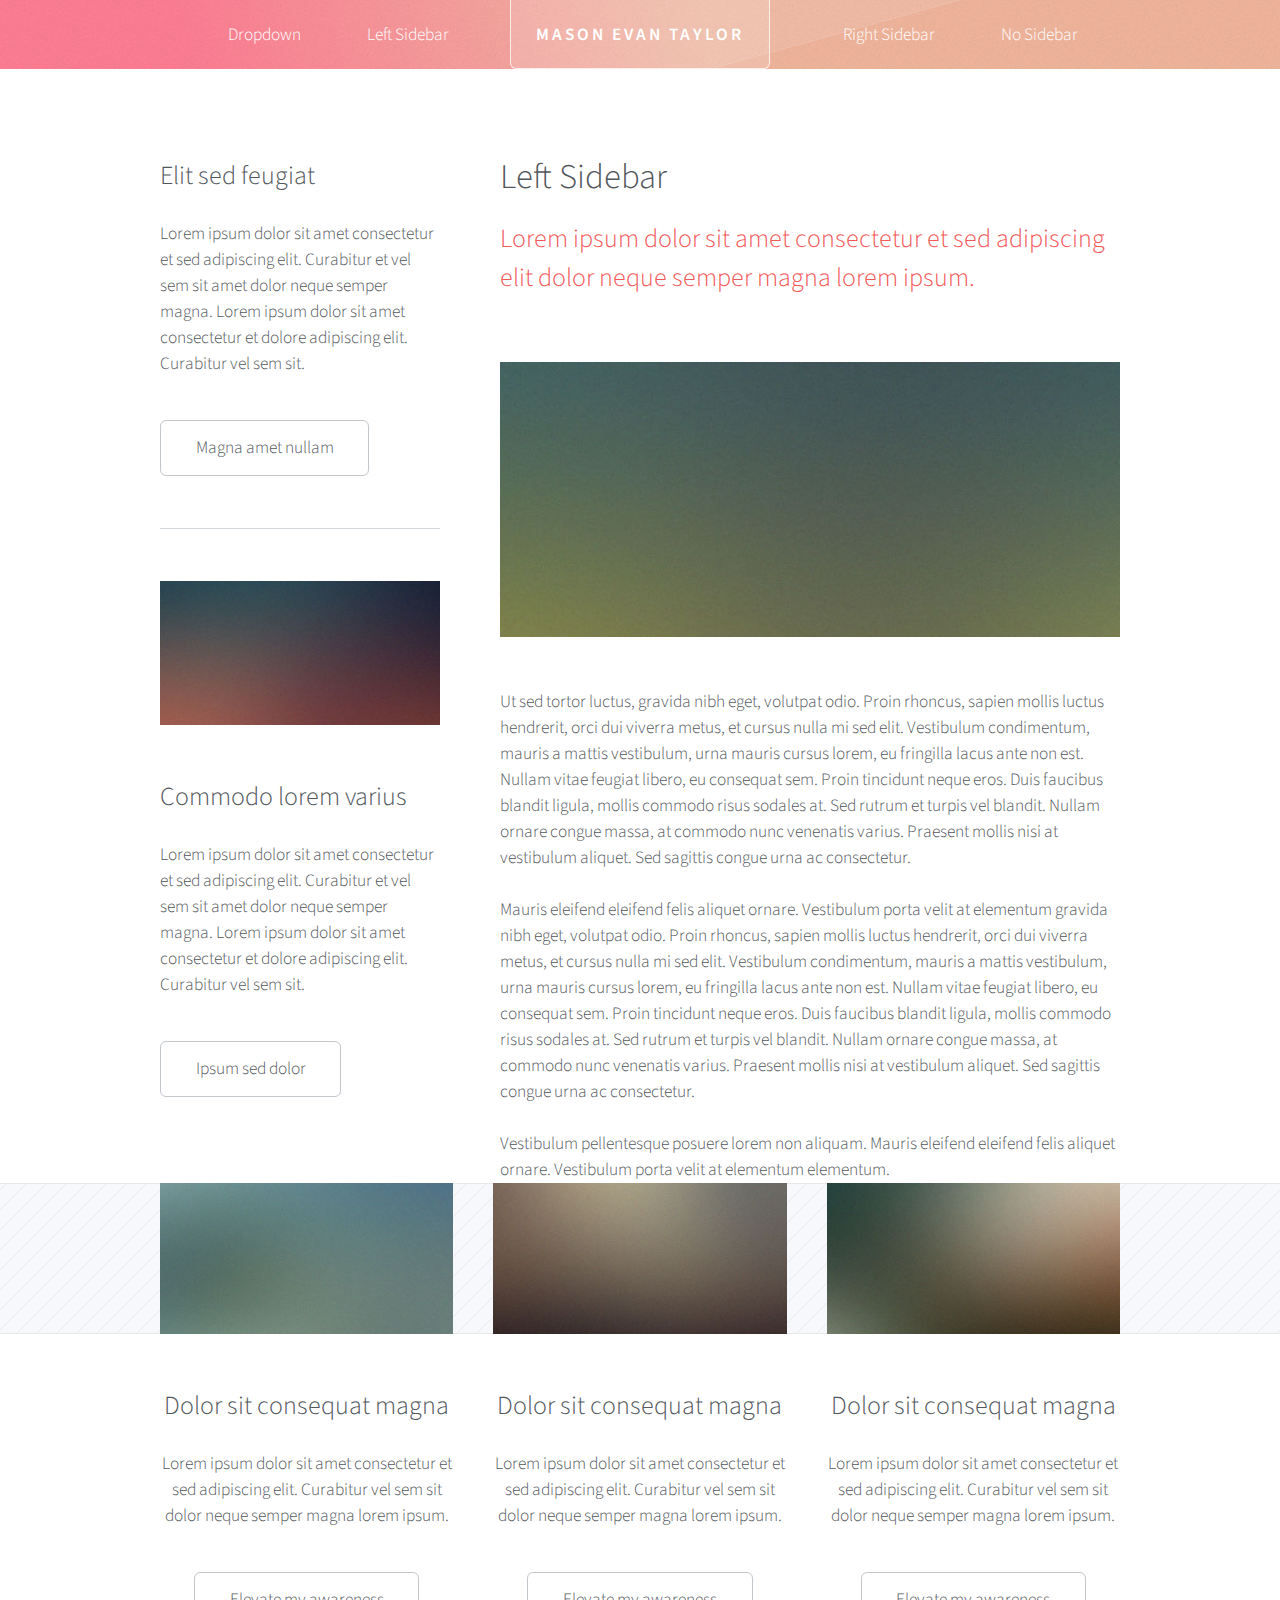
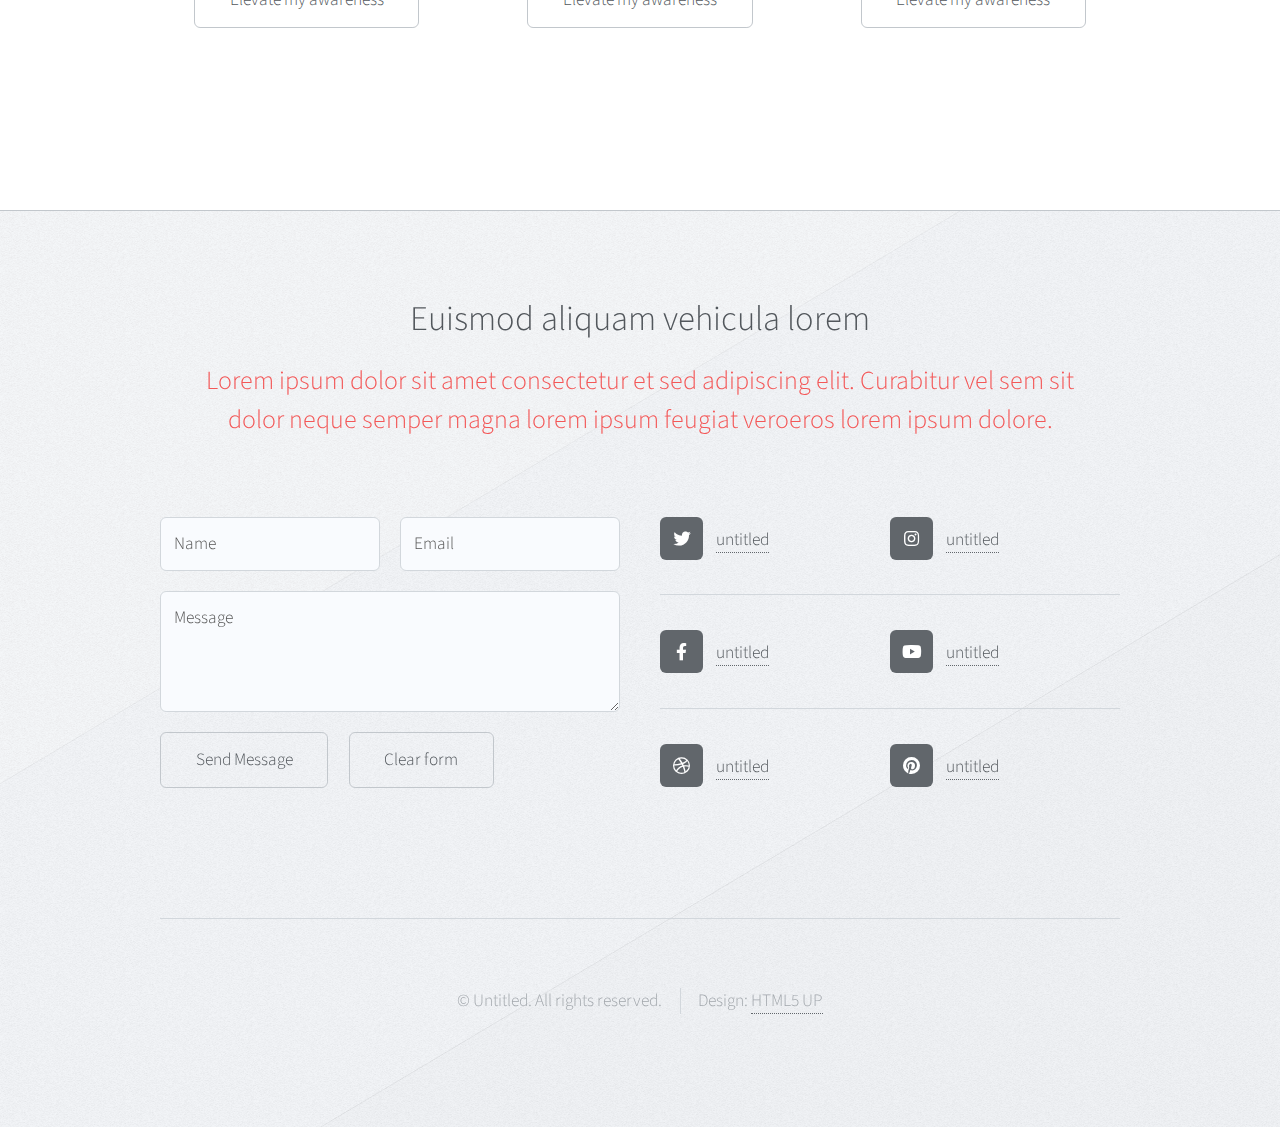
==== commit fd5a6984: "initial commit" ====
--- a/left-sidebar.html
+++ b/left-sidebar.html
@@ -6,7 +6,7 @@
 -->
 <html>
 	<head>
-		<title>Telephasic by HTML5 UP</title>
+		<title>masonevantaylor.com</title>
 		<meta charset="utf-8" />
 		<meta name="viewport" content="width=device-width, initial-scale=1, user-scalable=no" />
 		<link rel="stylesheet" href="assets/css/main.css" />
@@ -19,7 +19,7 @@
 					<div id="header" class="container">
 
 						<!-- Logo -->
-							<h1 id="logo"><a href="index.html">Telephasic</a></h1>
+							<h1 id="logo"><a href="index.html">Mason Evan Taylor</a></h1>
 
 						<!-- Nav -->
 							<nav id="nav">
@@ -224,4 +224,4 @@
 			<script src="assets/js/main.js"></script>
 
 	</body>
-</html>+</html>
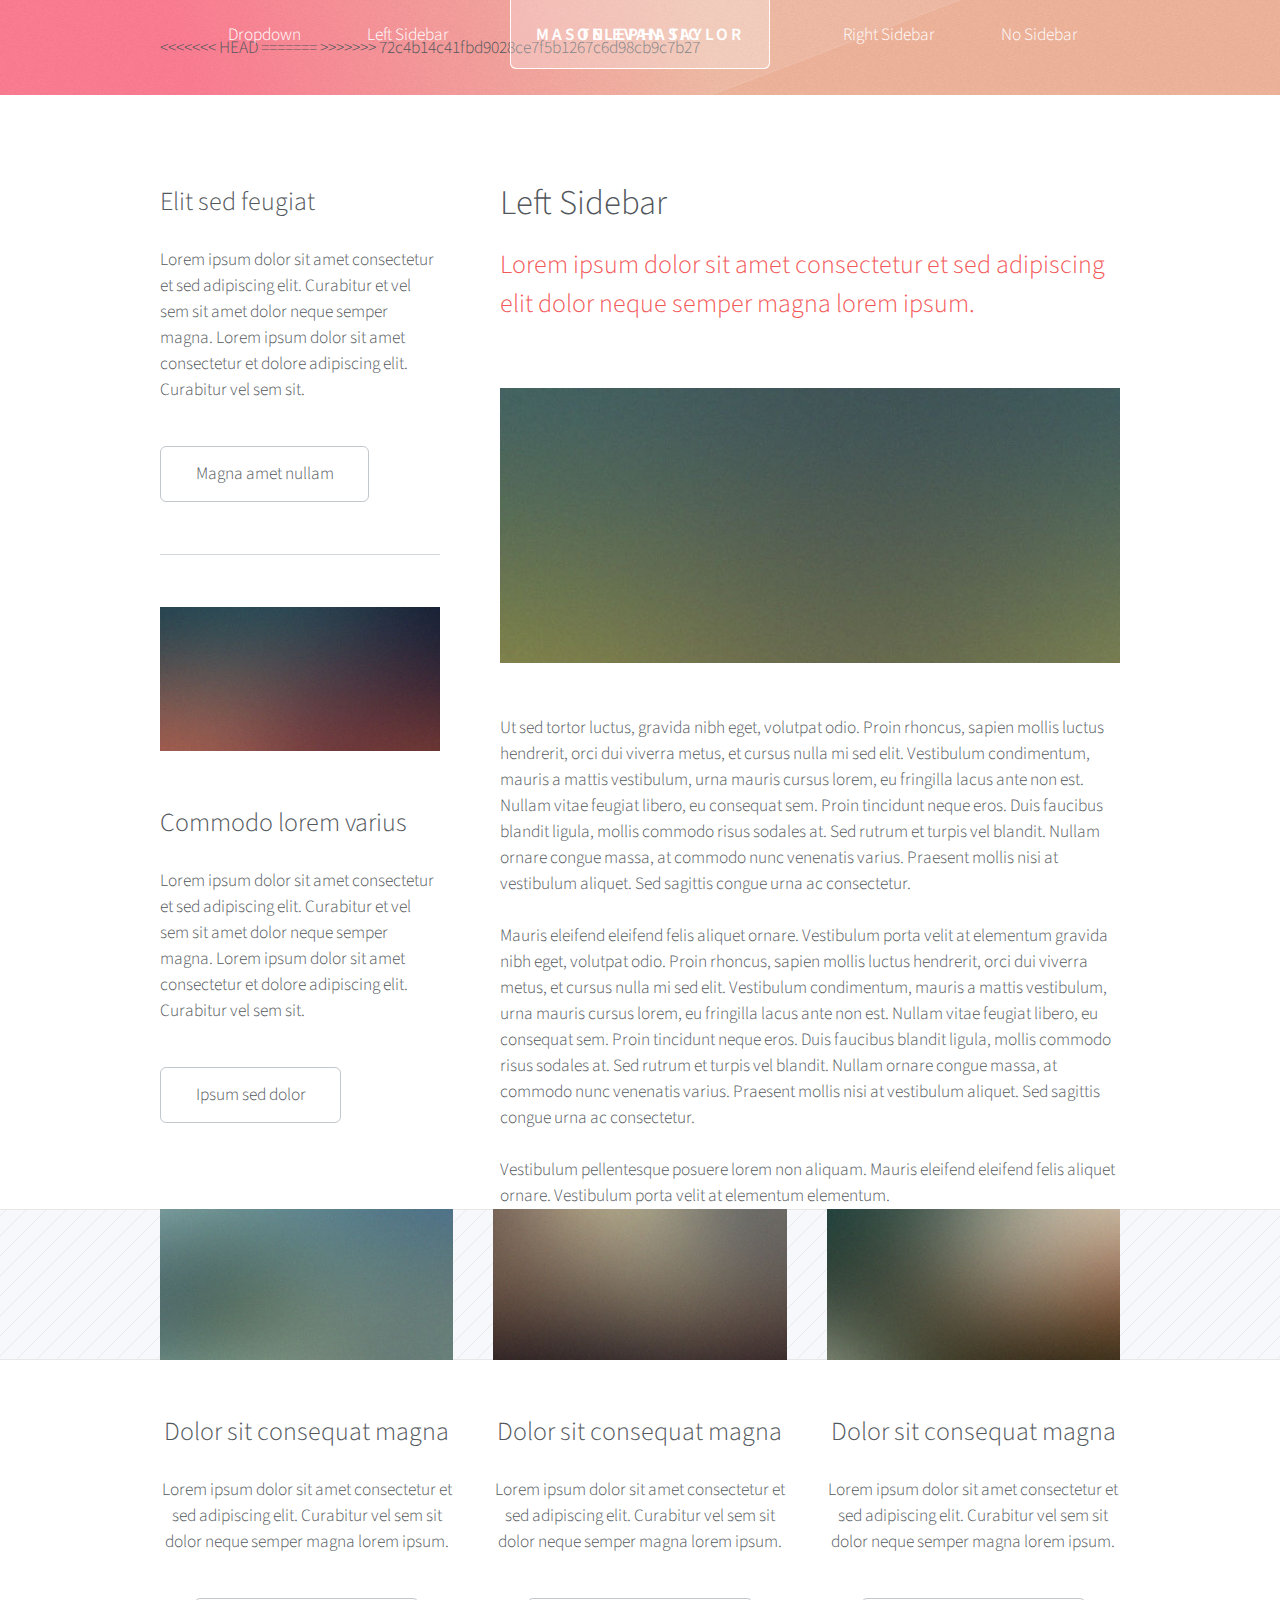
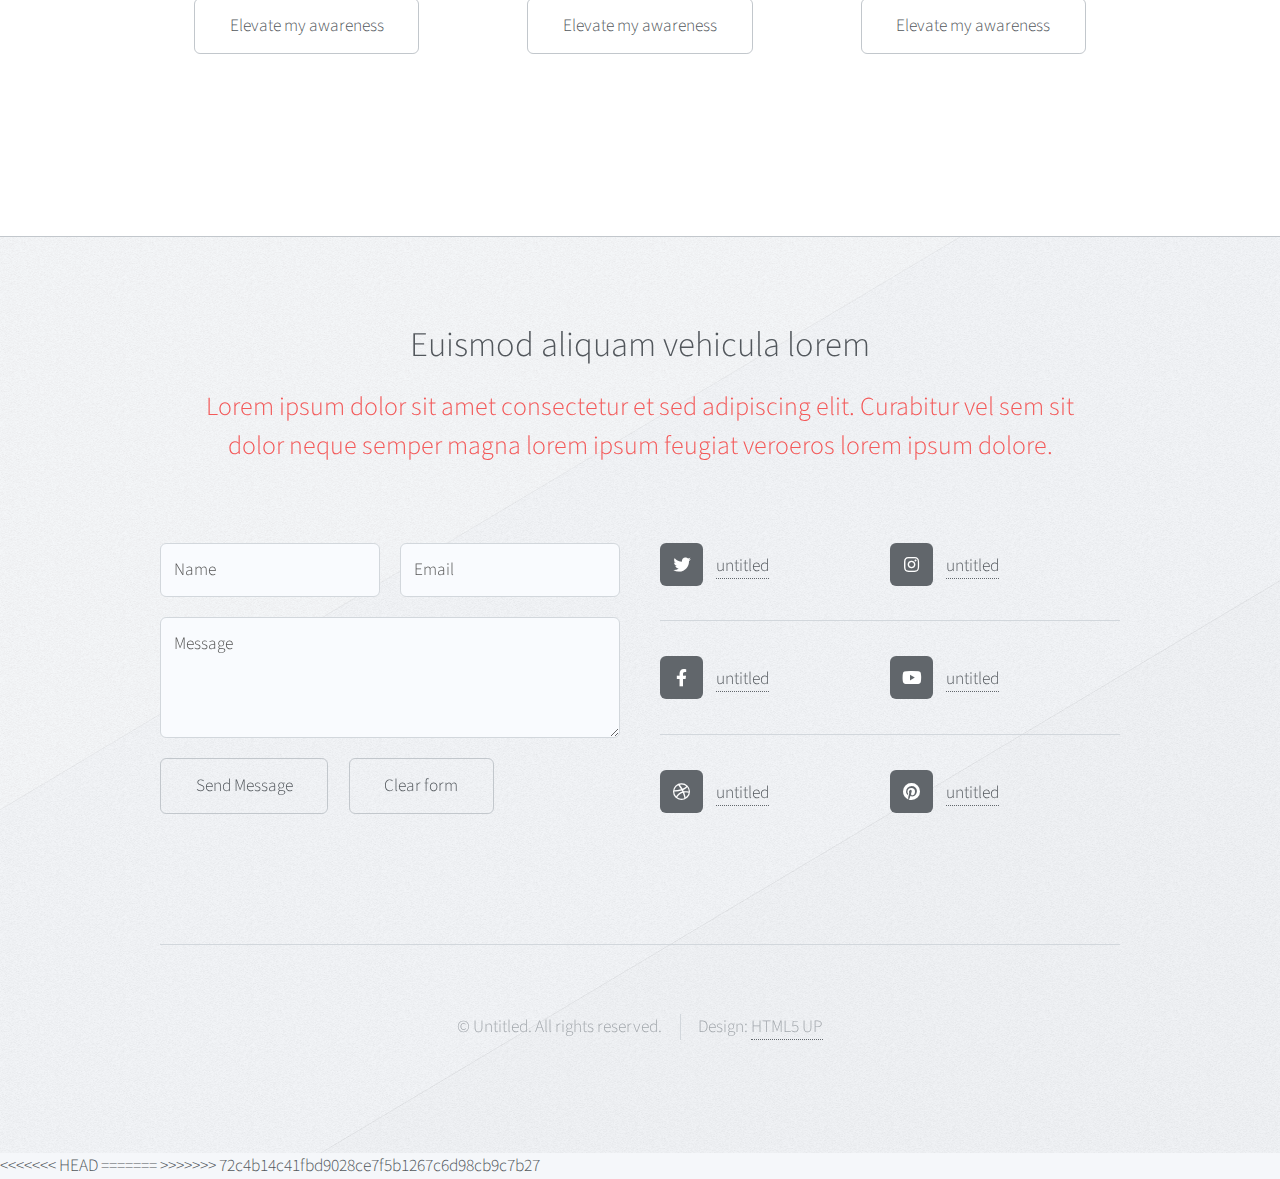
==== commit 62849054: "merge conflicts resolved" ====
--- a/left-sidebar.html
+++ b/left-sidebar.html
@@ -19,7 +19,11 @@
 					<div id="header" class="container">
 
 						<!-- Logo -->
+<<<<<<< HEAD
 							<h1 id="logo"><a href="index.html">Mason Evan Taylor</a></h1>
+=======
+							<h1 id="logo"><a href="index.html">Telephasic</a></h1>
+>>>>>>> 72c4b14c41fbd9028ce7f5b1267c6d98cb9c7b27
 
 						<!-- Nav -->
 							<nav id="nav">
@@ -224,4 +228,8 @@
 			<script src="assets/js/main.js"></script>
 
 	</body>
+<<<<<<< HEAD
 </html>
+=======
+</html>
+>>>>>>> 72c4b14c41fbd9028ce7f5b1267c6d98cb9c7b27
